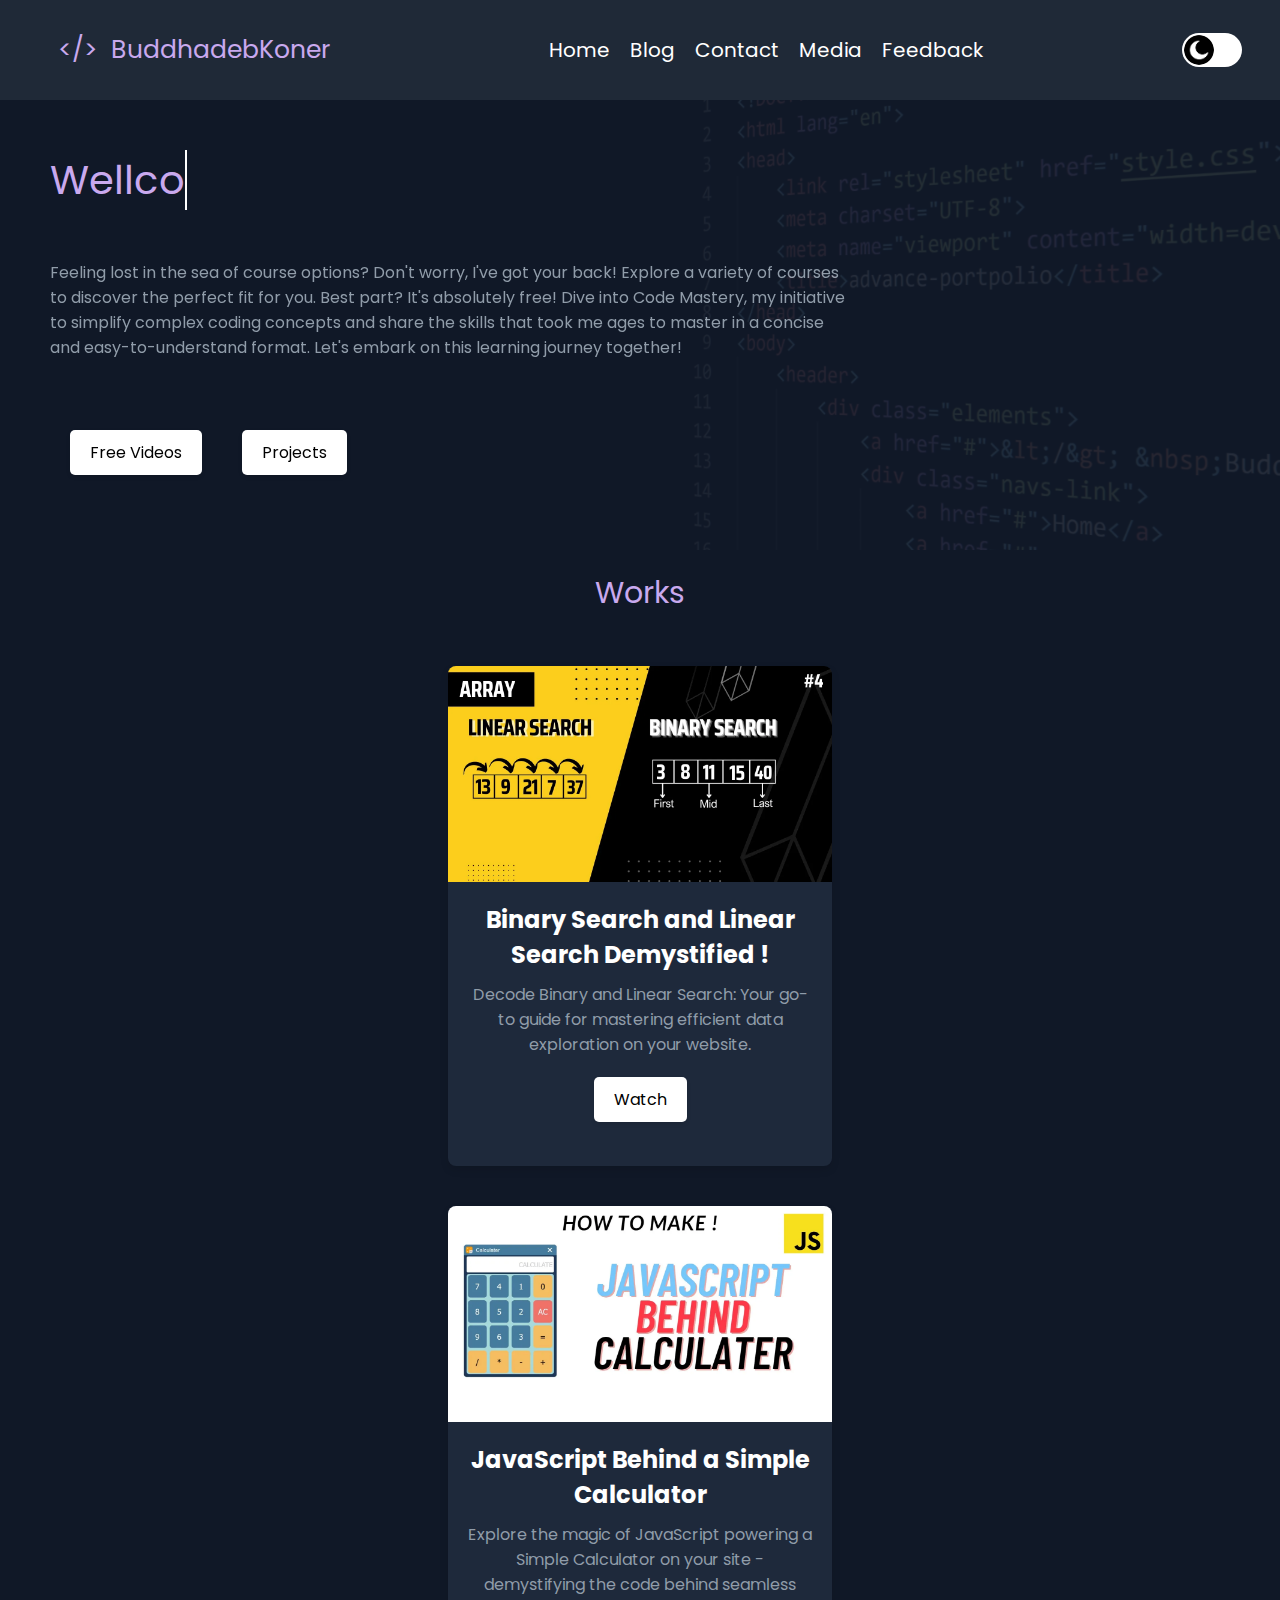
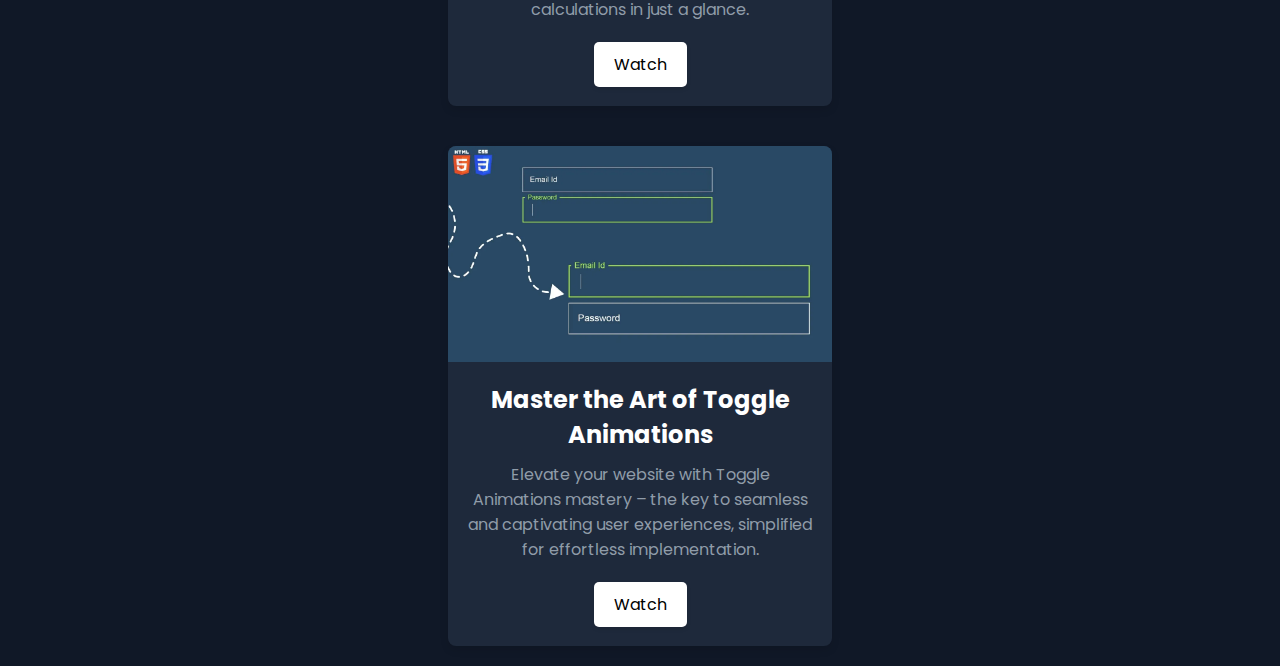
==== index.html @ 295fddb1 "ddn" ====
<!DOCTYPE html>
<html lang="en">

<head>
    <link rel="stylesheet" href="style.css">
    <meta charset="UTF-8">
    <meta name="viewport" content="width=device-width, initial-scale=1.0">
    <title>advance-portpolio</title>
    <link rel="shortcut icon" href="img/main-icon.ico" type="image/x-icon">
</head>

<body>
    <header>

        <div class="heading-content">
            <a href="#" class="logo">&lt;/&gt; &nbsp;BuddhadebKoner</a>
            <div class="navs-link">
                <a href="mentenence.html" class="nav-links-tag">Home</a>
                <a href="mentenence.html" class="nav-links-tag">Blog</a>
                <a href="mentenence.html" class="nav-links-tag">Contact</a>
                <a href="mentenence.html" class="nav-links-tag">Media</a>
                <a href="mentenence.html" class="nav-links-tag">Feedback</a>
            </div>
            <div class="toggle-switch">
                <input type="checkbox" id="switch" />
                <label for="switch"></label>
            </div>

        </div>
    </header>
    <main>
        <div class="banner">
            <div class="cover-content">
                <div class="animation-text">
                    <div id="text-anime"></div>
                </div>
                <span id="details-text">
                    <p>
                        Feeling lost in the sea of course options? Don't worry, I've got your back! Explore a variety of
                        courses to discover the perfect fit for you. Best part? It's absolutely free! Dive into Code
                        Mastery, my initiative to simplify complex coding concepts and share the skills that took me
                        ages to master in a concise and easy-to-understand format. Let's embark on this learning journey
                        together!
                    </p>
                    <span id="banner-btns">
                        <a href="mentenence.html" class="square-button">Free Videos</a>
                        <a href="mentenence.html" class="square-button">Projects</a>
                    </span>
                </span>

            </div>
            <div class="cover-image-box">
                <img src="img/dark-cover.jpg" alt="dark-cover" id="dark-img">
                <img src="img/light-cover.jpg" alt="light-cover" id="light-img">
            </div>
        </div>
        <div class="recomendation">
            <span class="heading-rec">Works</span>

            <div class="cards-sections">
                <div class="card">
                    <div class="card-thumbnail">
                        <img src="/cardImg/searching'.webp" alt="Thumbnail Photo" class="thumbnail-photo">
                    </div>
                    <div class="card-details">
                        <h2 class="cards-title"> Binary Search and Linear Search Demystified !</h2>
                        <p>Decode Binary and Linear Search: Your go-to guide for mastering efficient data exploration on
                            your website.</p>
                        <a href="https://youtu.be/A5mg-tCMGLc?si=xdGm7ZpbmZ2VprEJ" class="square-button">Watch</a>
                    </div>
                </div>

                <div class="card">
                    <div class="card-thumbnail">
                        <img src="/cardImg/calculater.webp" alt="Thumbnail Photo" class="thumbnail-photo">
                    </div>
                    <div class="card-details">
                        <h2 class="cards-title">JavaScript Behind a Simple Calculator</h2>
                        <p>
                            Explore the magic of JavaScript powering a Simple Calculator on your site - demystifying the
                            code behind seamless calculations in just a glance.</p>
                        <a href="https://youtu.be/AsNvd7xoA5U?si=F_R-8YCcwYVjY-wI" class="square-button">Watch</a>
                    </div>
                </div>

                <div class="card">
                    <div class="card-thumbnail">
                        <img src="/cardImg/input_animation.webp" alt="Thumbnail Photo" class="thumbnail-photo">
                    </div>
                    <div class="card-details">
                        <h2 class="cards-title">Master the Art of Toggle Animations</h2>
                        <p>Elevate your website with Toggle Animations mastery – the key to seamless and captivating user experiences, simplified for effortless implementation.</p>
                        <a href="https://youtu.be/g-19Kx-4D_o?si=0lEukHBbunt8pvlz" class="square-button">Watch</a>
                    </div>
                </div>
            </div>

        </div>
    </main>
    <footer>
    </footer>

    <script src="script.js"></script>
</body>

</html>
---- style.css ----
@import url('https://fonts.googleapis.com/css2?family=Poppins:wght@500&family=Roboto&display=swap');


* {
    padding: 0;
    margin: 0;
    box-sizing: border-box;
}

/* all color palate variables--*/
:root {
    --Black: #000000;
    --White: #ffffff;

    --header-bg: #1F2937;
    --header-btn-dark: #7E22CE;
    --header-btn-light: #C9A9EE;

    --banner-bg: #101827;
    --banner-text: #909CA9;
    --banner-highlight: #9334E9;

    --bright-text: #7E22CE;
    --button-hover: #D1D5DB;

    --recomendation-bg: #101827;
    --cards-color: #1E293B;

}

body {
    font-family: 'Poppins', sans-serif;
    width: 100%;
    height: 200vh;
    background-color: transparent;
    overflow-y: auto;
    overflow-x: hidden;
}

/*here the heading styles*/


/* hover animation of links starts from here */
/* nav-links-tag */

/* Link styles */
.nav-links-tag {
    text-decoration: none;
    position: relative;
    transition: color 0.3s, transform 0.3s;
}

/* Lift effect on hover */
.nav-links-tag:hover::after {
    content: '';
    position: absolute;
    width: 100%;
    height: 2px;
    background-color: #007bff;
    bottom: -5px;
    left: 0;
    transform: scaleX(0);
    transform-origin: bottom right;
    transition: transform 0.3s;
}

.nav-links-tag:hover::before {
    content: '';
    position: absolute;
    width: 100%;
    height: 2px;
    background-color: #007bff;
    top: -5px;
    left: 0;
    transform: scaleX(0);
    transform-origin: top left;
    transition: transform 0.3s;
}

/* Expand underline on hover */
.nav-links-tag:hover::after,
.nav-links-tag:hover::before {
    transform: scaleX(1);
}

/* Lift effect on hover */
.nav-links-tag:hover {
    transform: translate(0, -5px);
}

/* this is a hover animation */

.heading-content {
    position: fixed;
    width: 100%;
    height: 100px;
    padding: 0 3vw 0 3vw;
    z-index: 3;
    font-size: 25px;
    display: flex;
    align-items: center;
    justify-content: space-between;

    /*temputary color*/
    /* background-color: #9334E9; */
}

.nav-links-tag {
    text-decoration: none;
    /*temputary color*/
    color: var(--White);
}

.logo {
    position: relative;
    text-decoration: none;
    padding: 10px 20px;
    overflow: hidden;
}

.logo::before {
    content: '';
    position: absolute;
    top: 0;
    left: 0;
    right: 0;
    bottom: 0;
    border: 3px solid var(--banner-highlight);
    transform: scaleX(0);
    transform-origin: bottom right;
    transition: transform 0.3s ease-in-out;
    box-sizing: border-box;
    z-index: -1;
}

.logo:hover::before {
    transform: scaleX(1);
    transform-origin: bottom left;
}

/*end*/

.navs-link {
    display: flex;
    align-items: center;
    font-size: 20px;
}

.nav-links-tag {
    margin: 10px;
}



/* button for the dark and light mode */
.toggle-switch {
    position: relative;
    display: flex;
    justify-content: center;
    width: 60px;
    height: 34px;
}

.toggle-switch input[type="checkbox"] {
    display: none;
}

.toggle-switch label {
    display: block;
    position: absolute;
    width: 100%;
    height: 100%;
    border-radius: 17px;
    background-color: white;
    cursor: pointer;
    transition: background-color 0.3s;
}

.toggle-switch label:before {
    content: "";
    position: absolute;
    top: 2px;
    left: 2px;
    width: 30px;
    height: 30px;
    border-radius: 50%;
    background-image: url(img/moon.jpg);
    background-size: cover;
    background-position: center;
    box-shadow: 0 2px 5px rgba(0, 0, 0, );
    transition: transform 0.3s;
}

.toggle-switch input[type="checkbox"]:checked+label {
    background-color: Black;
}

.toggle-switch input[type="checkbox"]:checked+label:before {
    transform: translateX(26px);
    background-image: url(img/sun.jpg);
    background-size: cover;
    background-position: center;
}

/*upper part is for the dark and light mode */


/* for the main body start from here  */
main {
    position: absolute;
    top: 100px;
    background-color: transparent;
    width: 100%;
    height: 100%;
}

/* the baner portion is from here  */
.banner {
    position: fixed;
    width: 100%;
    height: 51vh;
    display: flex;
    flex-direction: row;
    justify-content: space-between;
}

/*this is a animation of text delete and appear automaticly --*/

#text-anime {
    white-space: nowrap;
    overflow: hidden;
    border-right: 2px solid var(--White);
    font-size: 40px;
    /* position: fixed; */
    left: 5vw;
}

/* recomendation box */
.recomendation {
    width: 100%;
    height: 100%;
    /* background-color: var(--recomendation-bg-light); */
    z-index: 2;
    position: relative;
    top: 50vh;
    padding: 20px 5em 0 5em;
    text-align: center;
}

.heading-rec {
    width: 100%;
    height: fit-content;
    font-size: 30px;
    text-transform: capitalize;
}

/* cover section */
.cover-image-box {
    width: 600px;
    height: 100%;
    background-color: transparent;
}


#dark-img,
#light-img {
    width: 800px;
    height: 100%;
    opacity: 1;
    display: none;
    /* z-index: -1; */
}

#dark-img {
    mix-blend-mode: screen;
}

#light-img {
    mix-blend-mode: multiply;
}

/*here the content that have in the banner section..*/
.animation-text {
    width: fit-content;
    height: fit-content;
    height: fit-content;
    font-size: 20px;
}

.cover-content {
    width: 800px;
    background-color: transparent;
    padding: 50px;
}

#details-text {
    color: var(--banner-text);
    width: 800px;
    position: fixed;
    top: 250px;
}

/*button style in css*/
#banner-btns {
    position: static;
    display: flex;
    align-items: center;
    margin-top: 50px;
}

/* Styles for the button */
.square-button {
    display: inline-block;
    margin: 20px;
    padding: 10px 20px;
    background-color: var(--White);
    color: var(--Black);
    text-decoration: none;
    border: none;
    text-align: center;
    cursor: pointer;
    border-radius: 5px;
    transition: background-color 0.3s ease;
}

/* Hover effect */
.square-button:hover {
    background-color: var(--button-hover);
}

/* Optional: Add additional styles for a more aesthetic look */
.square-button:active {
    background-color: var(--header-btn-dark);
    color: var(--White);
    transform: translateY(2px);
}

/* Optional: Add box shadow for depth */
.square-button {
    box-shadow: 0 2px 4px rgba(0, 0, 0, 0.1);
}


/*this is for the card in the recomendation -- */

.cards-sections {
    background-color: transparent;
    width: 100%;
    height: fit-content;
    display: flex;
    justify-content: space-around;
    padding-top: 30px;
}

.card {
    position: relative;
    width: 384px;
    height: 500px;
    box-shadow: 0 4px 8px rgba(0, 0, 0, 0.1);
    border-radius: 8px;
    overflow: hidden;
    transition: transform 0.3s ease-in-out;
}

.card:hover {
    transform: scale(1.05);
}

.card-thumbnail {
    width: 100%;
    height: 216px;
    overflow: hidden;
}

.thumbnail-photo {
    width: 100%;
    height: 100%;
    object-fit: cover;
}

.card-details {
    padding: 20px;
    height: 208px;
}

h2 {
    margin: 0;
    font-size: 1.5rem;
}

p {
    margin: 10px 0 0;
    color: var(--banner-text);
}


/* 1452px */
@media (max-width: 1452px) {

    #dark-img,
    #light-img {
        opacity: 0.1;
        display: none;
        z-index: -1;
    }
}

/* 1334px */
@media (max-width: 1334px) {

    #dark-img,
    #light-img {
        opacity: 0.1;
        display: none;
        z-index: -1;
    }

    .cards-sections {
        flex-direction: column;
        align-items: center;
    }

    .card {
        margin: 20px;
    }
    .recomendation{
        height: fit-content;
    }
}

/* 881px */
@media (max-width: 881px) {
    .navs-link {
        display: none;
    }

    #details-text {
        width: 85vw;
        overflow-y: auto;
    }
}

/*748p*/
@media (max-width: 748px) {
    #text-anime {
        font-size: 5.4vw;
    }

    .recomendation {
        top: 50vh;
    }

    .banner {
        height: 50em;
    }
    #details-text {
        font-size: 2vw;
    }
}

/*373px*/

@media (max-width: 373px) {
    .square-button{
        font-size: 15px;
    }
}
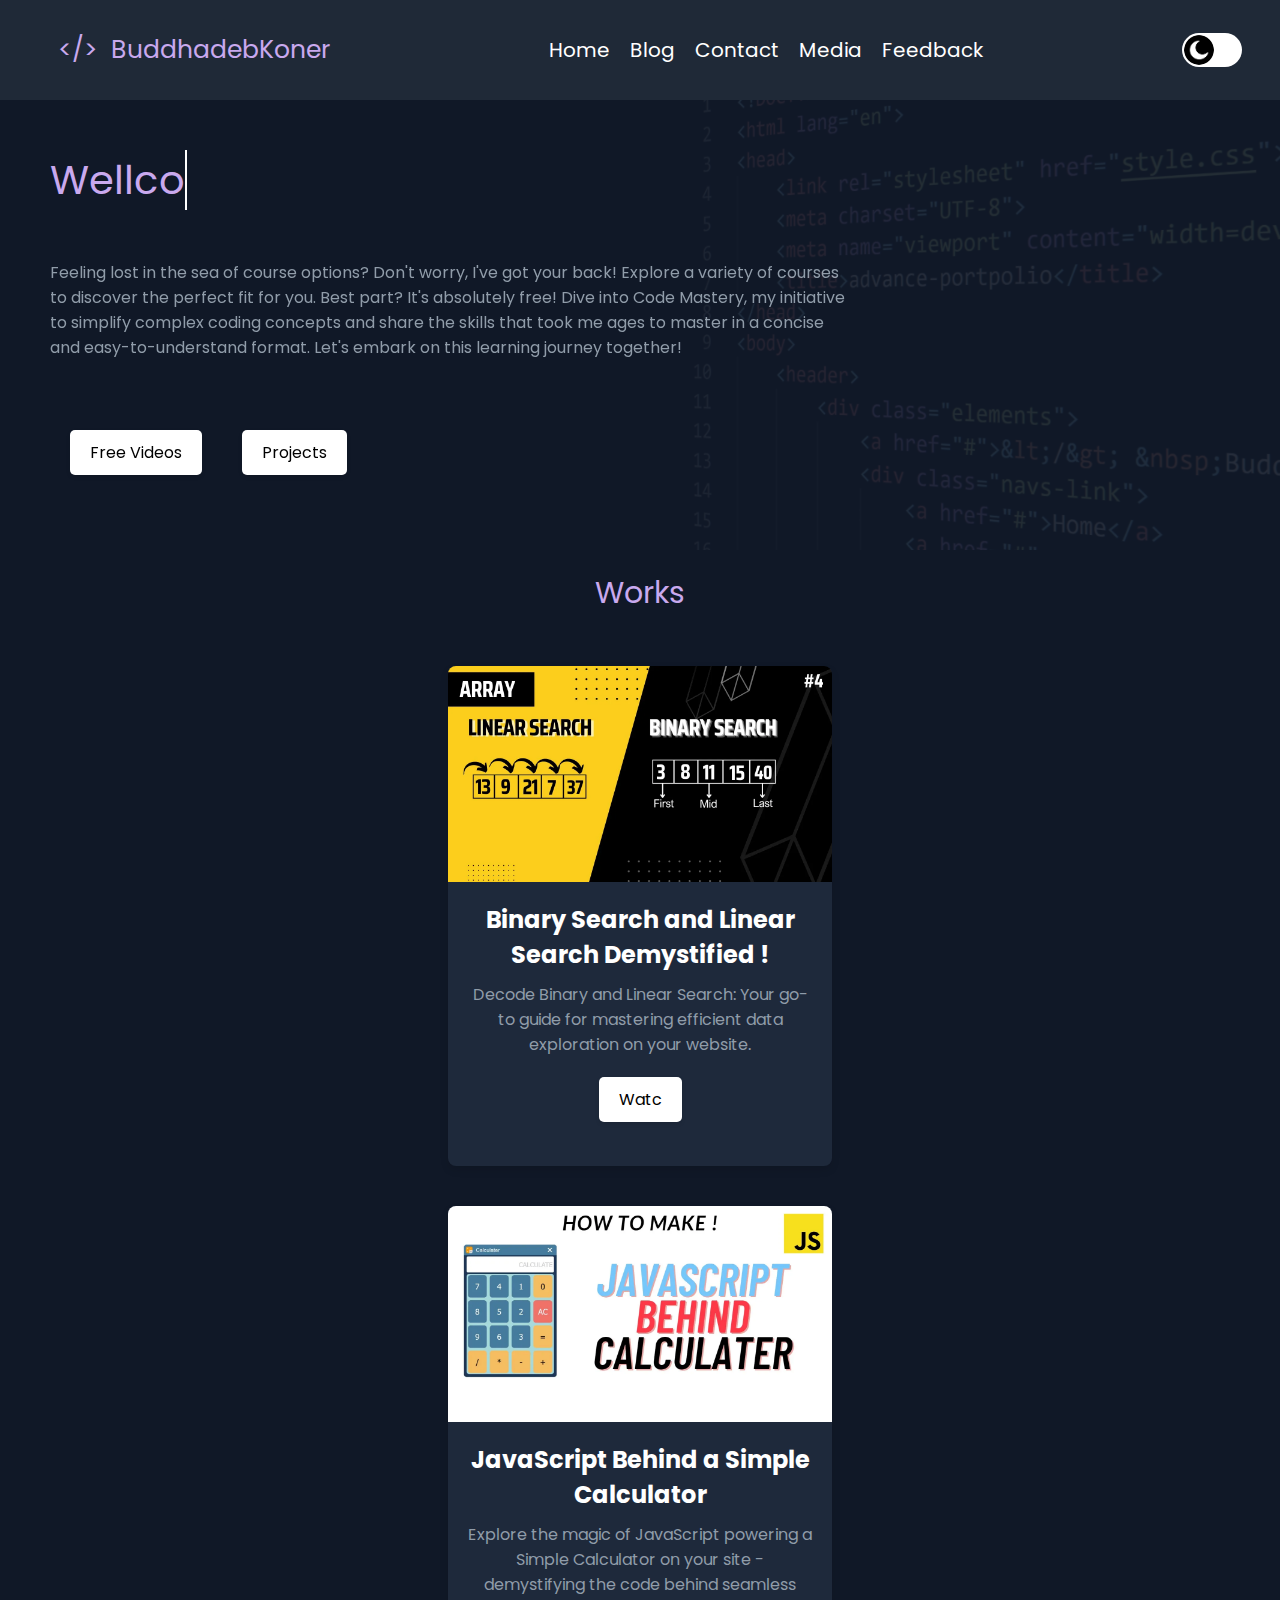
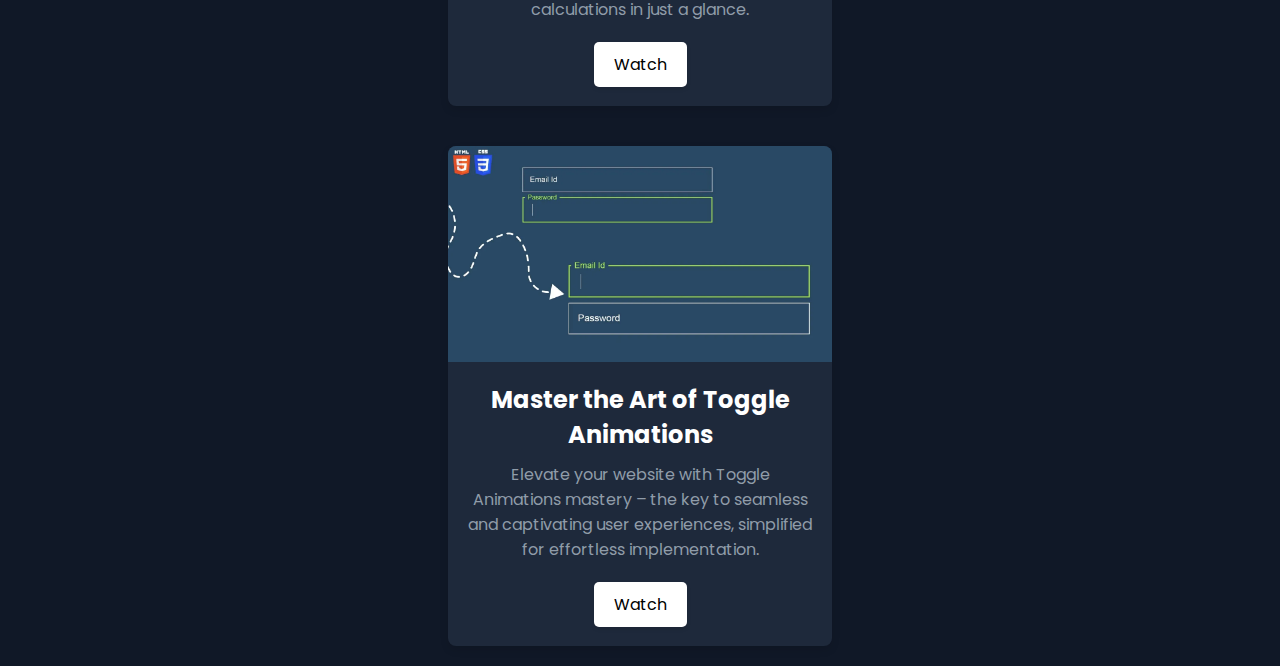
==== commit 47100adb: "ddn" ====
--- a/index.html
+++ b/index.html
@@ -60,19 +60,19 @@
             <div class="cards-sections">
                 <div class="card">
                     <div class="card-thumbnail">
-                        <img src="/cardImg/searching'.webp" alt="Thumbnail Photo" class="thumbnail-photo">
+                        <img src="cardImg/searching'.webp" alt="Thumbnail Photo" class="thumbnail-photo">
                     </div>
                     <div class="card-details">
                         <h2 class="cards-title"> Binary Search and Linear Search Demystified !</h2>
                         <p>Decode Binary and Linear Search: Your go-to guide for mastering efficient data exploration on
                             your website.</p>
-                        <a href="https://youtu.be/A5mg-tCMGLc?si=xdGm7ZpbmZ2VprEJ" class="square-button">Watch</a>
+                        <a href="https://youtu.be/A5mg-tCMGLc?si=xdGm7ZpbmZ2VprEJ" class="square-button">Watc</a>
                     </div>
                 </div>
 
                 <div class="card">
                     <div class="card-thumbnail">
-                        <img src="/cardImg/calculater.webp" alt="Thumbnail Photo" class="thumbnail-photo">
+                        <img src="cardImg/calculater.webp" alt="Thumbnail Photo" class="thumbnail-photo">
                     </div>
                     <div class="card-details">
                         <h2 class="cards-title">JavaScript Behind a Simple Calculator</h2>
@@ -85,7 +85,7 @@
 
                 <div class="card">
                     <div class="card-thumbnail">
-                        <img src="/cardImg/input_animation.webp" alt="Thumbnail Photo" class="thumbnail-photo">
+                        <img src="cardImg/input_animation.webp" alt="Thumbnail Photo" class="thumbnail-photo">
                     </div>
                     <div class="card-details">
                         <h2 class="cards-title">Master the Art of Toggle Animations</h2>
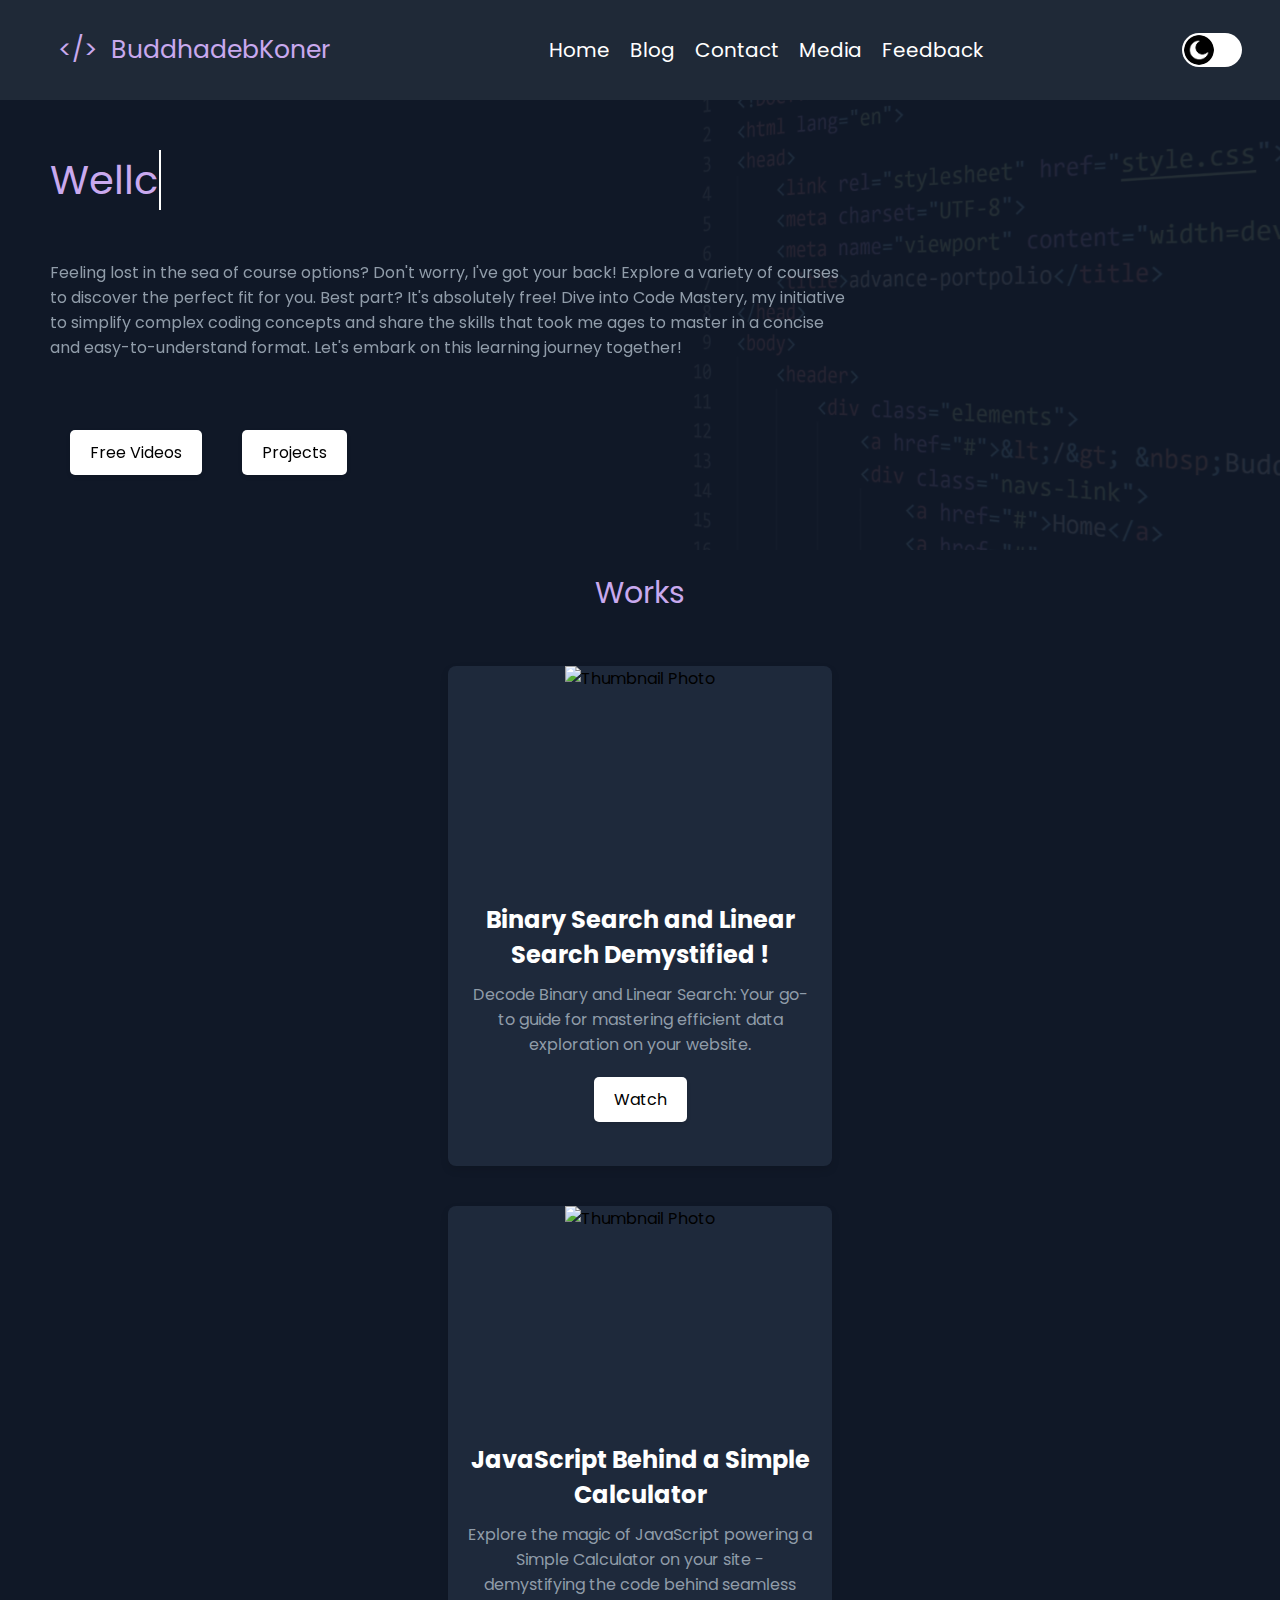
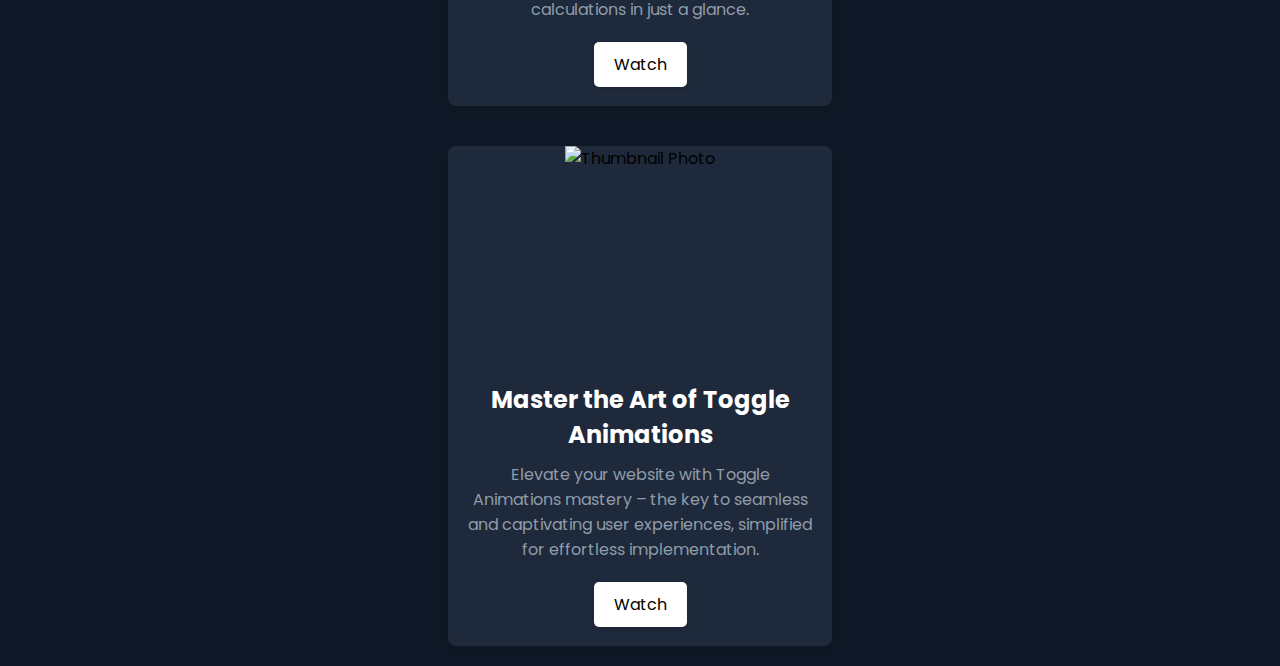
==== commit dbc6d464: "spell mistake" ====
--- a/index.html
+++ b/index.html
@@ -60,19 +60,19 @@
             <div class="cards-sections">
                 <div class="card">
                     <div class="card-thumbnail">
-                        <img src="cardImg/searching'.webp" alt="Thumbnail Photo" class="thumbnail-photo">
+                        <img src="hcardImg/searching'.webp" alt="Thumbnail Photo" class="thumbnail-photo">
                     </div>
                     <div class="card-details">
                         <h2 class="cards-title"> Binary Search and Linear Search Demystified !</h2>
                         <p>Decode Binary and Linear Search: Your go-to guide for mastering efficient data exploration on
                             your website.</p>
-                        <a href="https://youtu.be/A5mg-tCMGLc?si=xdGm7ZpbmZ2VprEJ" class="square-button">Watc</a>
+                        <a href="https://youtu.be/A5mg-tCMGLc?si=xdGm7ZpbmZ2VprEJ" class="square-button">Watch</a>
                     </div>
                 </div>
 
                 <div class="card">
                     <div class="card-thumbnail">
-                        <img src="cardImg/calculater.webp" alt="Thumbnail Photo" class="thumbnail-photo">
+                        <img src="hcardImg/calculater.webp" alt="Thumbnail Photo" class="thumbnail-photo">
                     </div>
                     <div class="card-details">
                         <h2 class="cards-title">JavaScript Behind a Simple Calculator</h2>
@@ -85,7 +85,7 @@
 
                 <div class="card">
                     <div class="card-thumbnail">
-                        <img src="cardImg/input_animation.webp" alt="Thumbnail Photo" class="thumbnail-photo">
+                        <img src="hcardImg/input_animation.webp" alt="Thumbnail Photo" class="thumbnail-photo">
                     </div>
                     <div class="card-details">
                         <h2 class="cards-title">Master the Art of Toggle Animations</h2>
--- a/style.css
+++ b/style.css
@@ -454,7 +454,7 @@
         height: 50em;
     }
     #details-text {
-        font-size: 2vw;
+        font-size: 3.5vw;
     }
 }
 
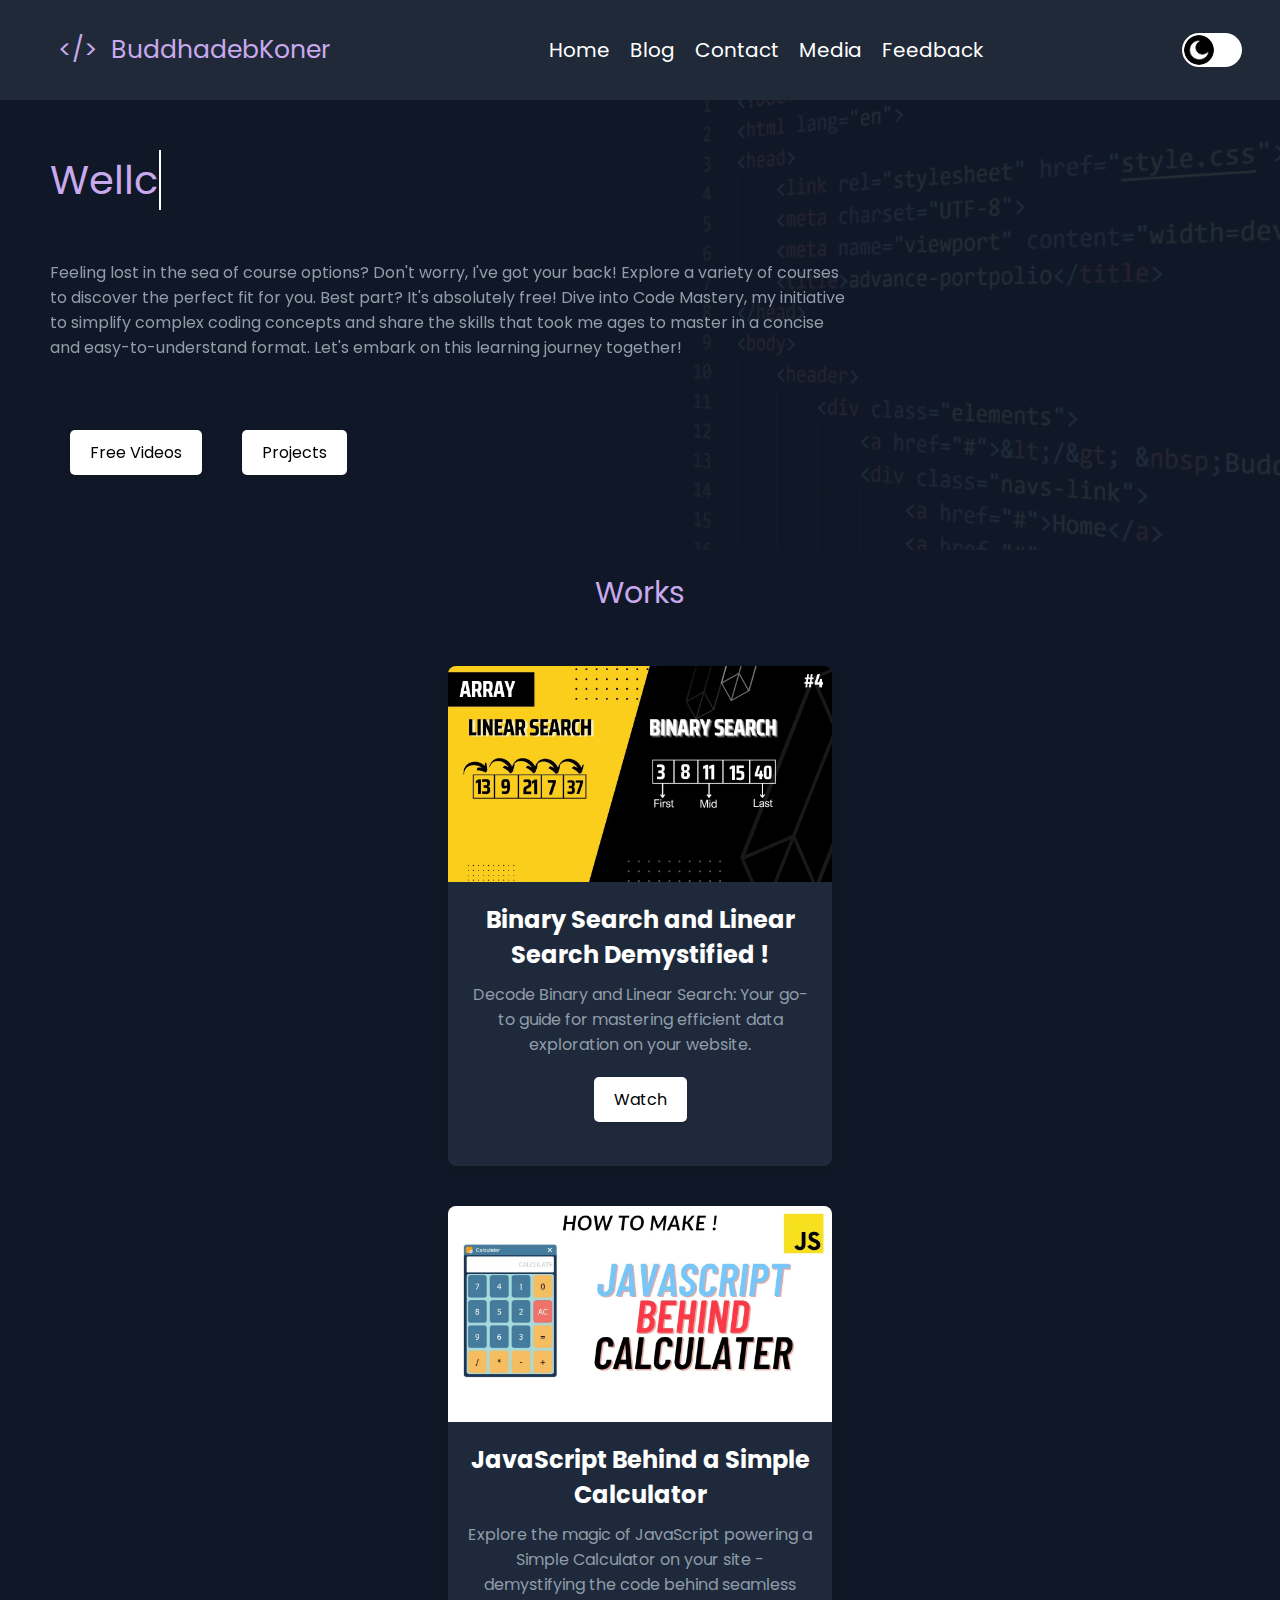
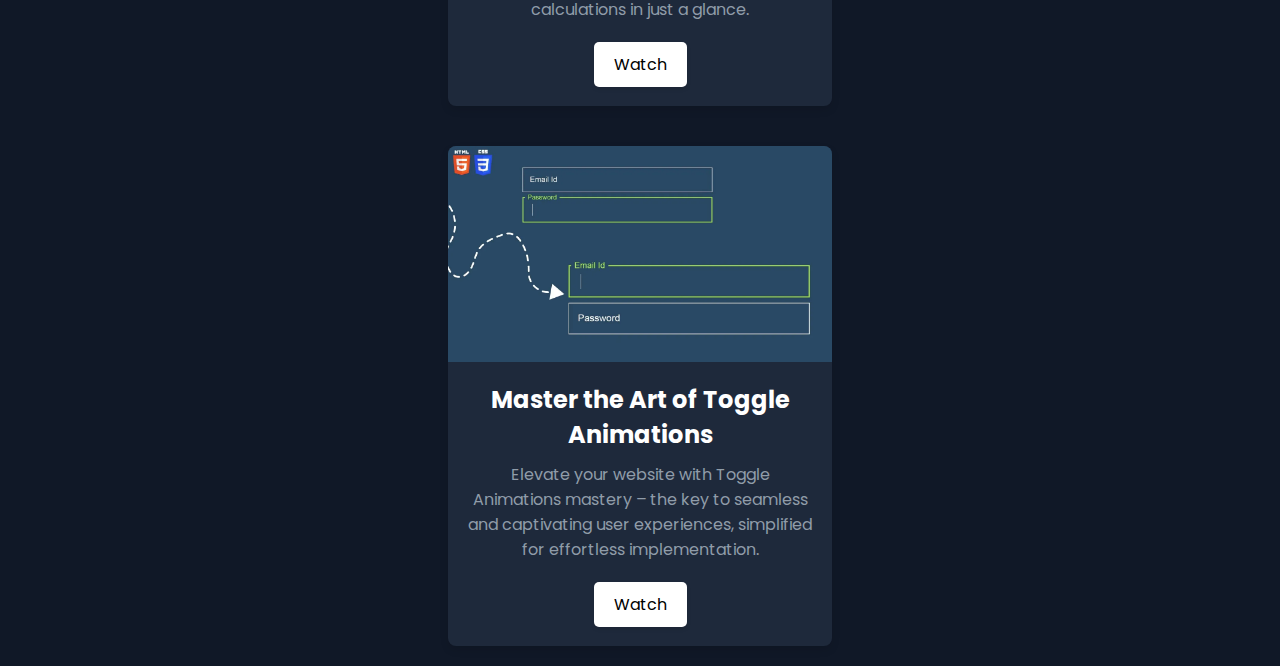
==== commit bf882252: "spell mistake" ====
--- a/index.html
+++ b/index.html
@@ -60,7 +60,7 @@
             <div class="cards-sections">
                 <div class="card">
                     <div class="card-thumbnail">
-                        <img src="hcardImg/searching'.webp" alt="Thumbnail Photo" class="thumbnail-photo">
+                        <img src="/cardImg/searching'.webp" alt="Thumbnail Photo" class="thumbnail-photo">
                     </div>
                     <div class="card-details">
                         <h2 class="cards-title"> Binary Search and Linear Search Demystified !</h2>
@@ -72,7 +72,7 @@
 
                 <div class="card">
                     <div class="card-thumbnail">
-                        <img src="hcardImg/calculater.webp" alt="Thumbnail Photo" class="thumbnail-photo">
+                        <img src="/cardImg/calculater.webp" alt="Thumbnail Photo" class="thumbnail-photo">
                     </div>
                     <div class="card-details">
                         <h2 class="cards-title">JavaScript Behind a Simple Calculator</h2>
@@ -85,7 +85,7 @@
 
                 <div class="card">
                     <div class="card-thumbnail">
-                        <img src="hcardImg/input_animation.webp" alt="Thumbnail Photo" class="thumbnail-photo">
+                        <img src="/cardImg/input_animation.webp" alt="Thumbnail Photo" class="thumbnail-photo">
                     </div>
                     <div class="card-details">
                         <h2 class="cards-title">Master the Art of Toggle Animations</h2>
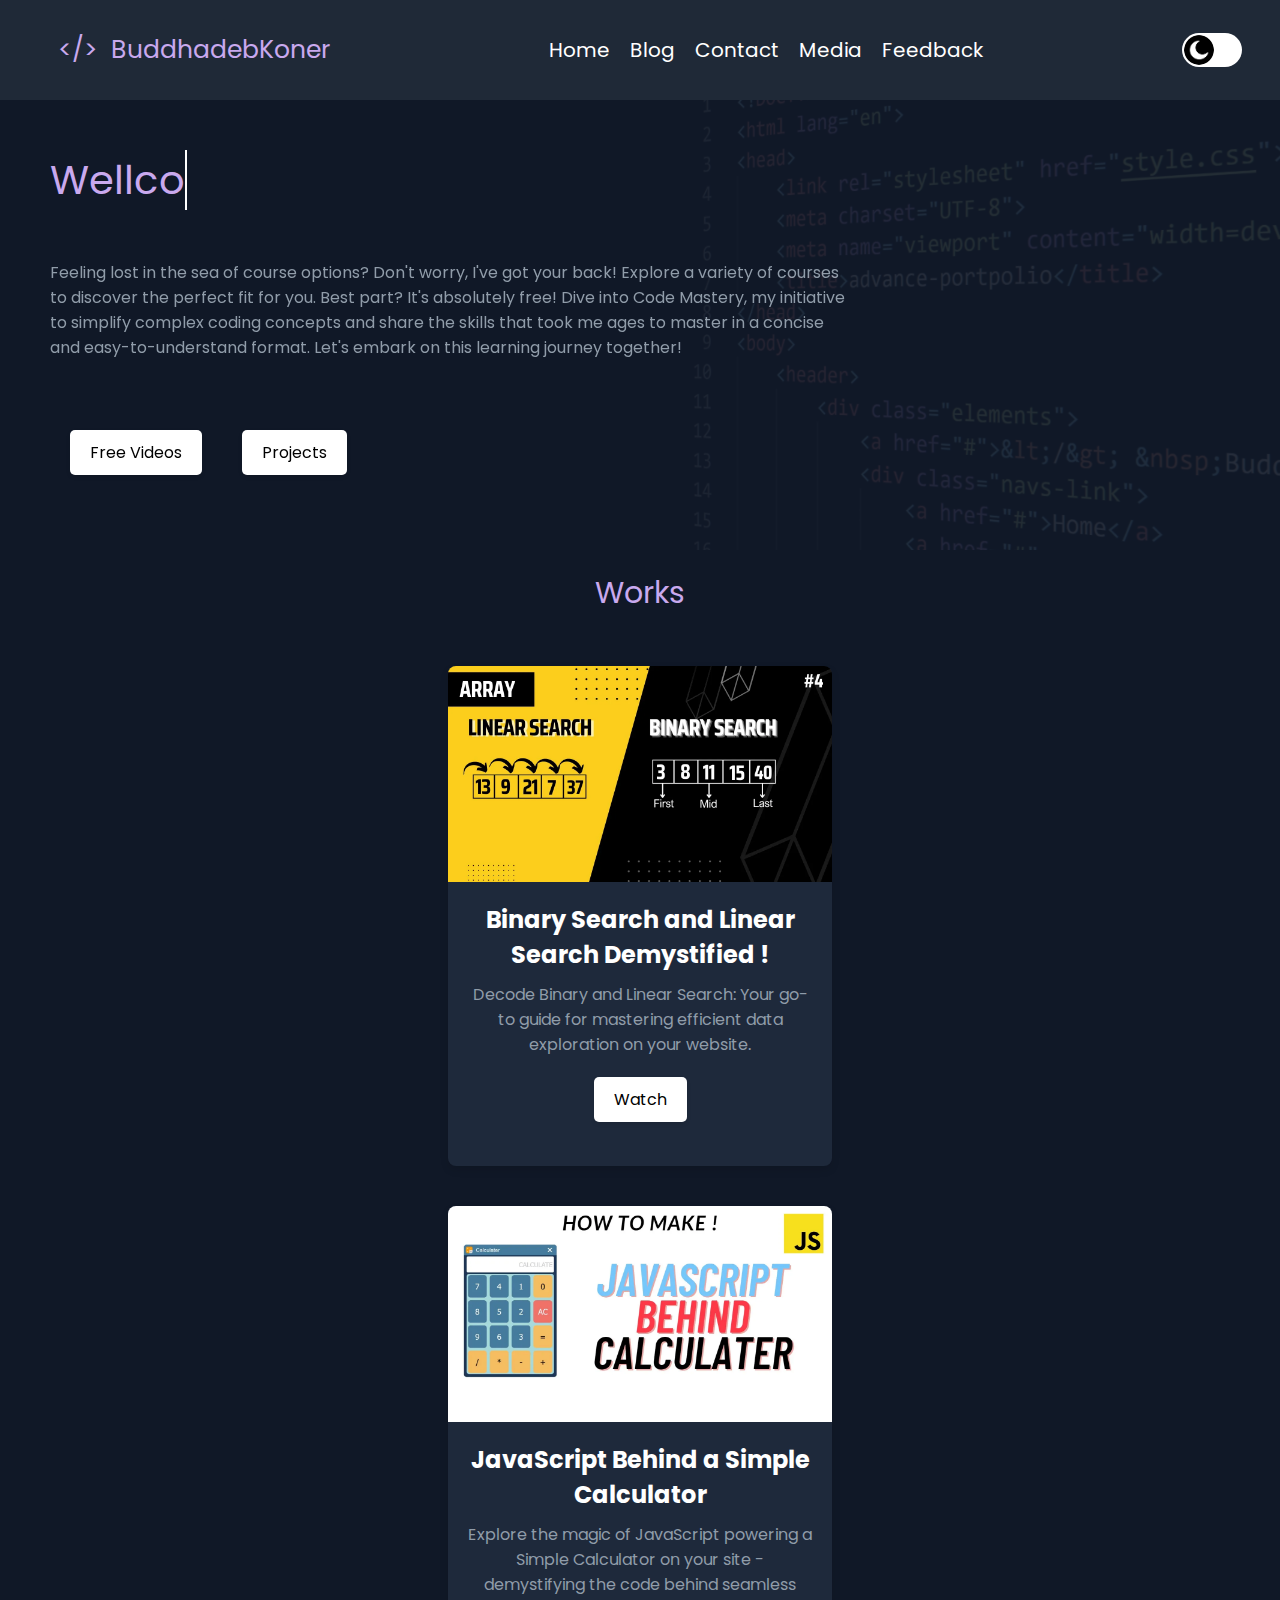
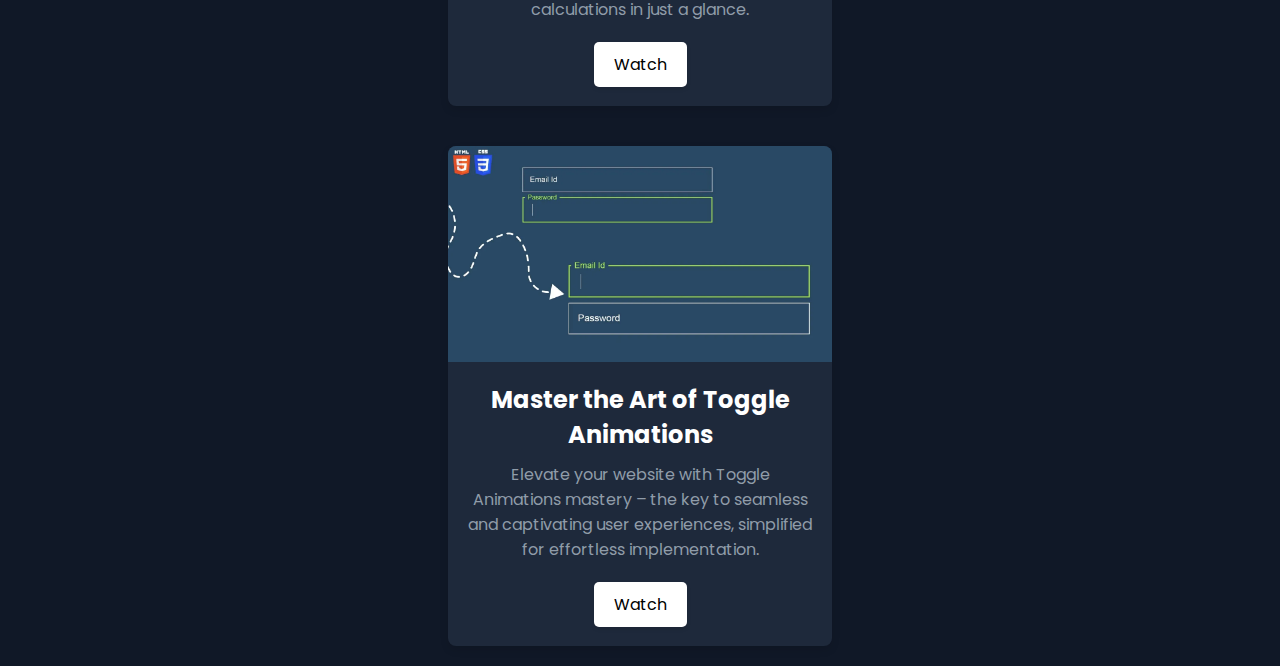
==== commit c87e0747: "spell mistake" ====
--- a/index.html
+++ b/index.html
@@ -60,7 +60,7 @@
             <div class="cards-sections">
                 <div class="card">
                     <div class="card-thumbnail">
-                        <img src="/cardImg/searching'.webp" alt="Thumbnail Photo" class="thumbnail-photo">
+                        <img src="cardImg/searching'.webp" alt="Thumbnail Photo" class="thumbnail-photo">
                     </div>
                     <div class="card-details">
                         <h2 class="cards-title"> Binary Search and Linear Search Demystified !</h2>
@@ -72,7 +72,7 @@
 
                 <div class="card">
                     <div class="card-thumbnail">
-                        <img src="/cardImg/calculater.webp" alt="Thumbnail Photo" class="thumbnail-photo">
+                        <img src="cardImg/calculater.webp" alt="Thumbnail Photo" class="thumbnail-photo">
                     </div>
                     <div class="card-details">
                         <h2 class="cards-title">JavaScript Behind a Simple Calculator</h2>
@@ -85,7 +85,7 @@
 
                 <div class="card">
                     <div class="card-thumbnail">
-                        <img src="/cardImg/input_animation.webp" alt="Thumbnail Photo" class="thumbnail-photo">
+                        <img src="cardImg/input_animation.webp" alt="Thumbnail Photo" class="thumbnail-photo">
                     </div>
                     <div class="card-details">
                         <h2 class="cards-title">Master the Art of Toggle Animations</h2>
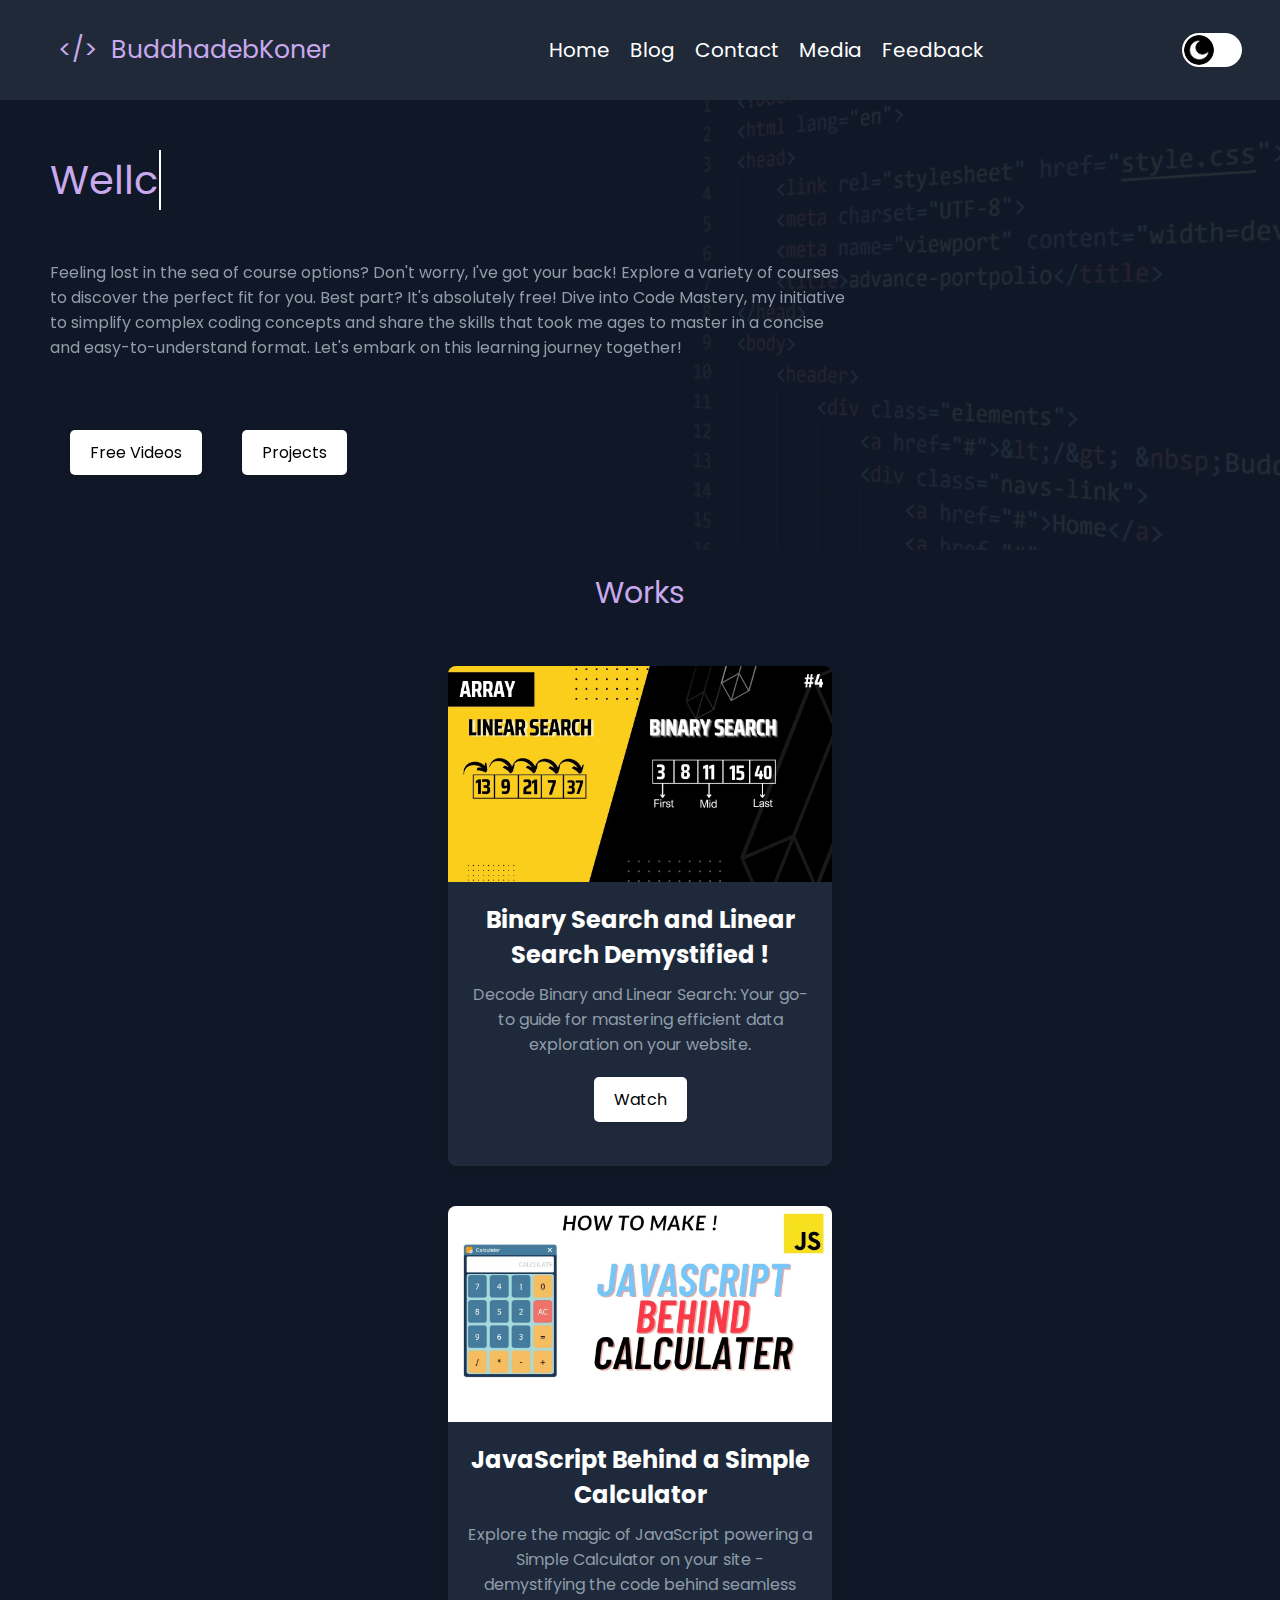
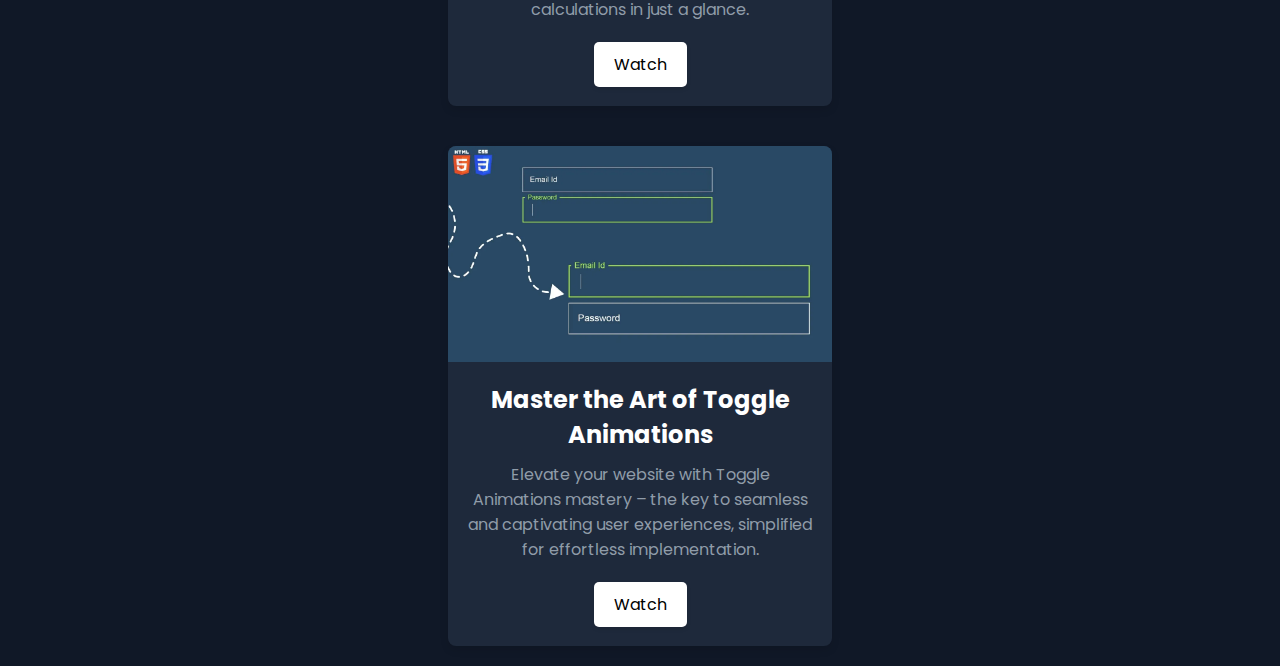
==== commit 77f1aabf: "spell mistake" ====
--- a/index.html
+++ b/index.html
@@ -89,7 +89,8 @@
                     </div>
                     <div class="card-details">
                         <h2 class="cards-title">Master the Art of Toggle Animations</h2>
-                        <p>Elevate your website with Toggle Animations mastery – the key to seamless and captivating user experiences, simplified for effortless implementation.</p>
+                        <p>Elevate your website with Toggle Animations mastery – the key to seamless and captivating
+                            user experiences, simplified for effortless implementation.</p>
                         <a href="https://youtu.be/g-19Kx-4D_o?si=0lEukHBbunt8pvlz" class="square-button">Watch</a>
                     </div>
                 </div>
@@ -98,6 +99,9 @@
         </div>
     </main>
     <footer>
+        <div class="footer">
+            <p>&copy; 2023 Your Website. All rights reserved.</p>
+        </div>
     </footer>
 
     <script src="script.js"></script>
--- a/style.css
+++ b/style.css
@@ -393,6 +393,18 @@
     color: var(--banner-text);
 }
 
+/*footer --*/
+
+    .footer {
+      background-color: #333;
+      color: white;
+      text-align: center;
+      padding: 20px;
+      position: fixed;
+      bottom: 0;
+      width: 100%;
+    }
+
 
 /* 1452px */
 @media (max-width: 1452px) {
@@ -436,7 +448,7 @@
 
     #details-text {
         width: 85vw;
-        overflow-y: auto;
+        top: 200px;
     }
 }
 
@@ -447,7 +459,7 @@
     }
 
     .recomendation {
-        top: 50vh;
+        top: 52vh;
     }
 
     .banner {
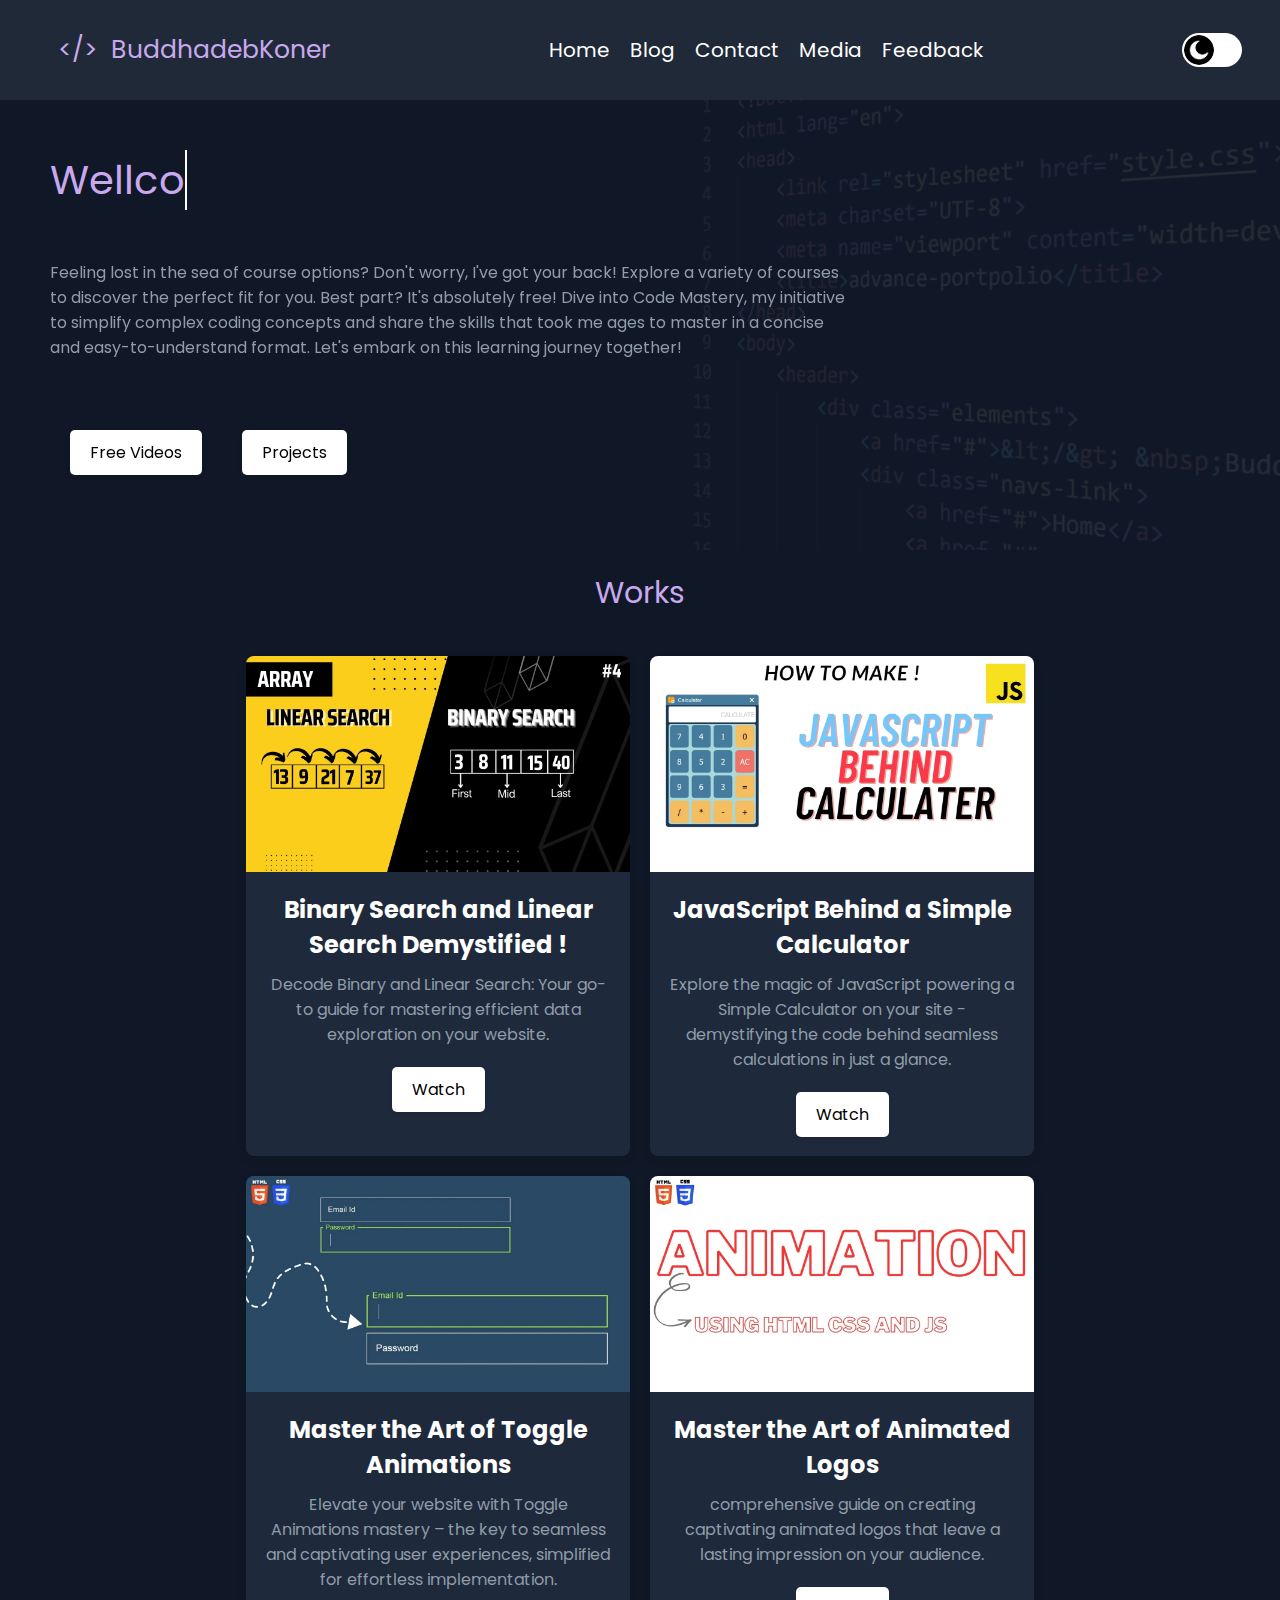
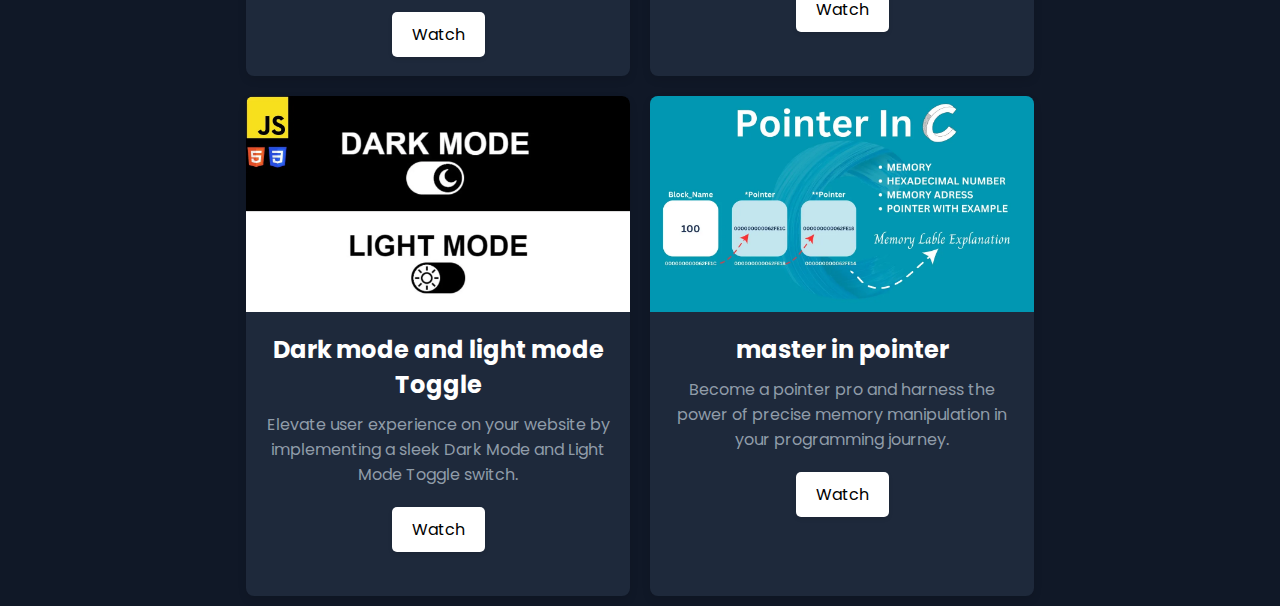
==== commit b67a4cf8: "ddn" ====
--- a/index.html
+++ b/index.html
@@ -50,8 +50,8 @@
 
             </div>
             <div class="cover-image-box">
-                <img src="img/dark-cover.jpg" alt="dark-cover" id="dark-img">
-                <img src="img/light-cover.jpg" alt="light-cover" id="light-img">
+                <img src="img/dark-cover.webp" alt="dark-cover" id="dark-img">
+                <img src="img/light-cover.webp" alt="light-cover" id="light-img">
             </div>
         </div>
         <div class="recomendation">
@@ -94,15 +94,44 @@
                         <a href="https://youtu.be/g-19Kx-4D_o?si=0lEukHBbunt8pvlz" class="square-button">Watch</a>
                     </div>
                 </div>
-            </div>
+<!-- add more cards --  -->
+                <div class="card">
+                    <div class="card-thumbnail">
+                        <img src="cardImg/text-animation.webp" alt="Thumbnail Photo" class="thumbnail-photo">
+                    </div>
+                    <div class="card-details">
+                        <h2 class="cards-title">Master the Art of Animated Logos</h2>
+                        <p>comprehensive guide on creating captivating animated logos that leave a lasting impression on your audience.</p>
+                        <a href="https://youtu.be/23V4RIugAqk?si=geLAD5N5MhNcD2bz" class="square-button">Watch</a>
+                    </div>
+                </div>
+
+                <div class="card">
+                    <div class="card-thumbnail">
+                        <img src="cardImg/dark-light.webp" alt="Thumbnail Photo" class="thumbnail-photo">
+                    </div>
+                    <div class="card-details">
+                        <h2 class="cards-title">Dark mode and light mode Toggle</h2>
+                        <p>Elevate user experience on your website by implementing a sleek Dark Mode and Light Mode Toggle switch.</p>
+                        <a href="https://youtu.be/dZoHt0je9PA?si=FDuAaKWDnnq_Xi5h" class="square-button">Watch</a>
+                    </div>
+                </div>
+
+                <div class="card">
+                    <div class="card-thumbnail">
+                        <img src="cardImg/pointer.webp" alt="Thumbnail Photo" class="thumbnail-photo">
+                    </div>
+                    <div class="card-details">
+                        <h2 class="cards-title">master in pointer</h2>
+                        <p>Become a pointer pro and harness the power of precise memory manipulation in your programming journey.</p>
+                        <a href="https://youtu.be/ehUf9s9iUmw?si=wpy4cmBPU6HSfZRg" class="square-button">Watch</a>
+                    </div>
+                </div>
+
 
         </div>
     </main>
-    <footer>
-        <div class="footer">
-            <p>&copy; 2023 Your Website. All rights reserved.</p>
-        </div>
-    </footer>
+   
 
     <script src="script.js"></script>
 </body>
--- a/style.css
+++ b/style.css
@@ -31,7 +31,7 @@
 body {
     font-family: 'Poppins', sans-serif;
     width: 100%;
-    height: 200vh;
+    height: fit-content;
     background-color: transparent;
     overflow-y: auto;
     overflow-x: hidden;
@@ -184,7 +184,7 @@
     width: 30px;
     height: 30px;
     border-radius: 50%;
-    background-image: url(img/moon.jpg);
+    background-image: url(img/moon.webp);
     background-size: cover;
     background-position: center;
     box-shadow: 0 2px 5px rgba(0, 0, 0, );
@@ -197,7 +197,7 @@
 
 .toggle-switch input[type="checkbox"]:checked+label:before {
     transform: translateX(26px);
-    background-image: url(img/sun.jpg);
+    background-image: url(img/sun.webp);
     background-size: cover;
     background-position: center;
 }
@@ -238,7 +238,7 @@
 /* recomendation box */
 .recomendation {
     width: 100%;
-    height: 100%;
+    height: fit-content;
     /* background-color: var(--recomendation-bg-light); */
     z-index: 2;
     position: relative;
@@ -348,8 +348,10 @@
     width: 100%;
     height: fit-content;
     display: flex;
-    justify-content: space-around;
+    justify-content: center;
+    flex-wrap: wrap;
     padding-top: 30px;
+    flex: 1;
 }
 
 .card {
@@ -360,6 +362,7 @@
     border-radius: 8px;
     overflow: hidden;
     transition: transform 0.3s ease-in-out;
+    margin: 1vw;
 }
 
 .card:hover {
@@ -383,7 +386,7 @@
     height: 208px;
 }
 
-h2 {
+.cards-title{
     margin: 0;
     font-size: 1.5rem;
 }
@@ -393,17 +396,6 @@
     color: var(--banner-text);
 }
 
-/*footer --*/
-
-    .footer {
-      background-color: #333;
-      color: white;
-      text-align: center;
-      padding: 20px;
-      position: fixed;
-      bottom: 0;
-      width: 100%;
-    }
 
 
 /* 1452px */
@@ -419,7 +411,6 @@
 
 /* 1334px */
 @media (max-width: 1334px) {
-
     #dark-img,
     #light-img {
         opacity: 0.1;
@@ -427,18 +418,16 @@
         z-index: -1;
     }
 
-    .cards-sections {
-        flex-direction: column;
-        align-items: center;
-    }
-
+   
     .card {
-        margin: 20px;
-    }
-    .recomendation{
+       margin: 10px;
+    }
+
+    .recomendation {
         height: fit-content;
     }
 }
+
 
 /* 881px */
 @media (max-width: 881px) {
@@ -457,23 +446,39 @@
     #text-anime {
         font-size: 5.4vw;
     }
-
-    .recomendation {
-        top: 52vh;
-    }
-
     .banner {
         height: 50em;
     }
     #details-text {
-        font-size: 3.5vw;
-    }
+        font-size: 2.9vw;
+    }
+    .cards-title{
+        font-size: 1.1rem;
+    }
+    #banner-btns{
+        margin-top: 0px;
+    }
+    .recomendation{
+        top: 50vh;
+        padding: 10px;
+    }
+    
 }
 
 /*373px*/
 
-@media (max-width: 373px) {
+@media (max-width: 389px) {
     .square-button{
-        font-size: 15px;
-    }
+        font-size: 11px;
+    }
+    .card{
+        width: 300px;
+    }
+    .cover-content{
+        padding: 30px;
+    }
+    .logo{
+        font-size: 1.0rem;
+    }
+   
 }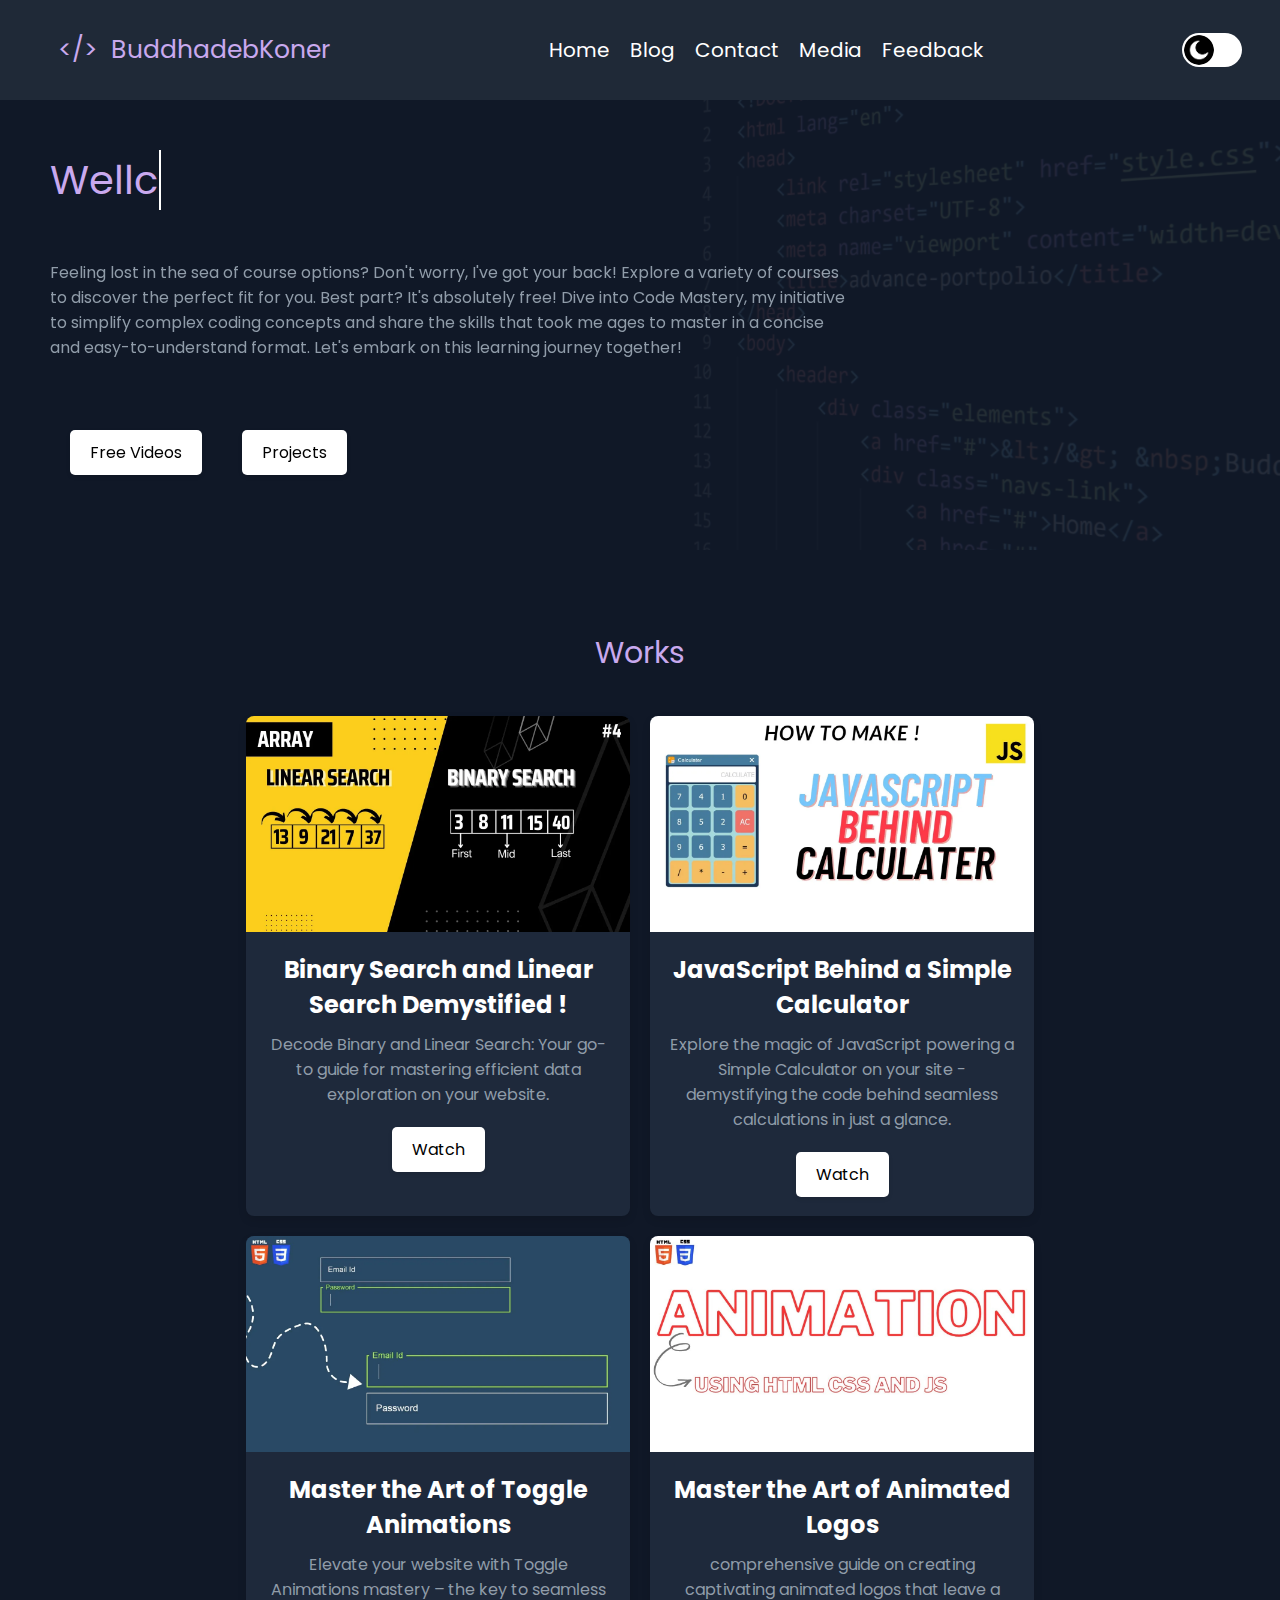
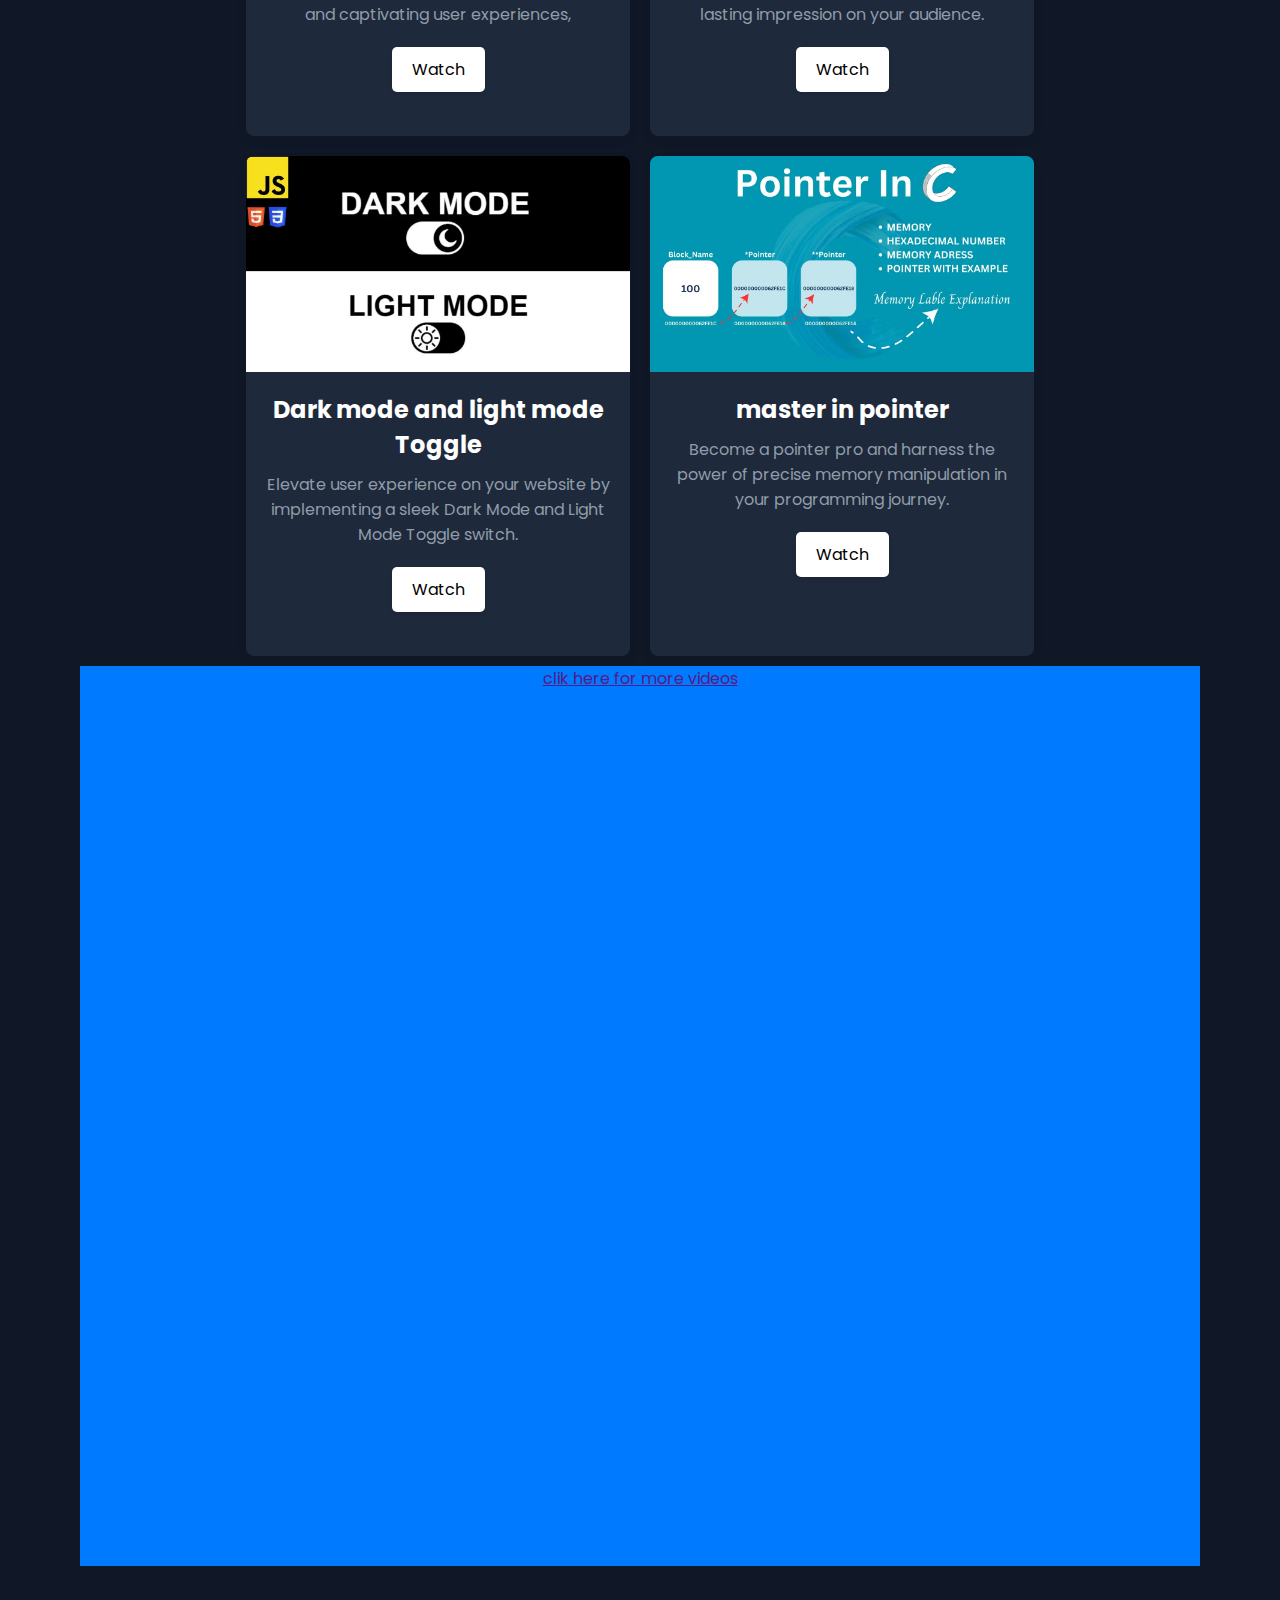
==== commit dd0756a4: "some cards responsive property" ====
--- a/index.html
+++ b/index.html
@@ -54,6 +54,7 @@
                 <img src="img/light-cover.webp" alt="light-cover" id="light-img">
             </div>
         </div>
+
         <div class="recomendation">
             <span class="heading-rec">Works</span>
 
@@ -90,7 +91,7 @@
                     <div class="card-details">
                         <h2 class="cards-title">Master the Art of Toggle Animations</h2>
                         <p>Elevate your website with Toggle Animations mastery – the key to seamless and captivating
-                            user experiences, simplified for effortless implementation.</p>
+                            user experiences,</p>
                         <a href="https://youtu.be/g-19Kx-4D_o?si=0lEukHBbunt8pvlz" class="square-button">Watch</a>
                     </div>
                 </div>
@@ -127,10 +128,14 @@
                         <a href="https://youtu.be/ehUf9s9iUmw?si=wpy4cmBPU6HSfZRg" class="square-button">Watch</a>
                     </div>
                 </div>
+        </div>
+        <div class="footer">
+            <a href="">clik here for more videos</a>
+        </div>
+        
+    </main>
 
-
-        </div>
-    </main>
+    
    
 
     <script src="script.js"></script>
--- a/style.css
+++ b/style.css
@@ -243,7 +243,7 @@
     z-index: 2;
     position: relative;
     top: 50vh;
-    padding: 20px 5em 0 5em;
+    padding: 20px 4em 0 4em;
     text-align: center;
 }
 
@@ -397,6 +397,13 @@
 }
 
 
+/*footer content starts from here */
+
+.footer{
+    width: 100%;
+    height: 100vh;
+    background-color: #007bff;
+}
 
 /* 1452px */
 @media (max-width: 1452px) {
@@ -425,6 +432,7 @@
 
     .recomendation {
         height: fit-content;
+        padding: 5rem;
     }
 }
 
